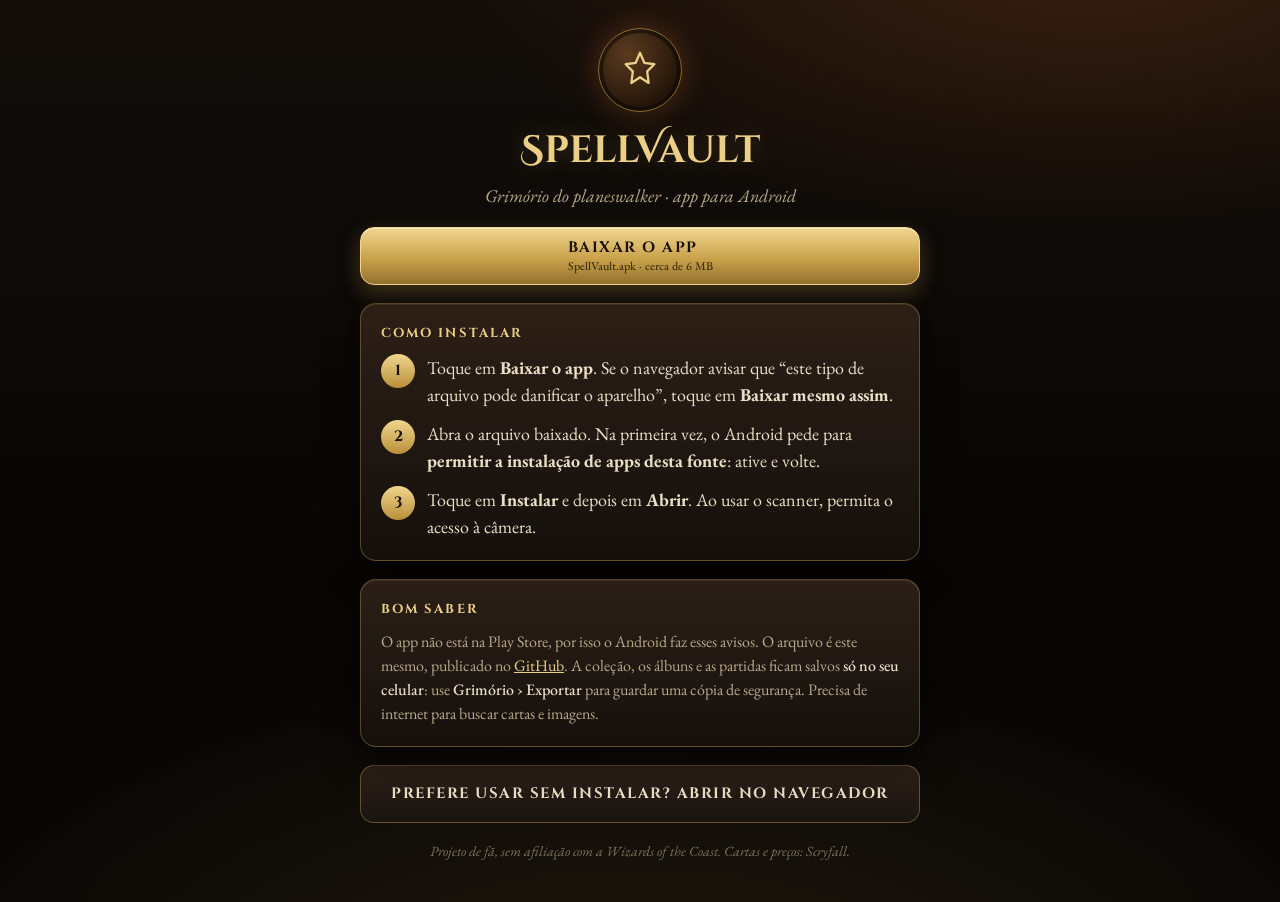
==== baixar.html @ 70891d75 "Página de download do app Android e ajustes para rodar dentro do APK - baixar.html: botão de downloa" ====
<!doctype html>
<html lang="pt-BR">
<head>
<meta charset="utf-8" />
<meta name="viewport" content="width=device-width, initial-scale=1, viewport-fit=cover" />
<title>Baixar o SpellVault</title>
<meta name="description" content="Baixe o SpellVault para Android: marcador de vida de Commander, scanner de cartas, coleção e álbuns." />
<meta name="theme-color" content="#0a0806" />
<link rel="icon" href="data:image/svg+xml,%3Csvg xmlns='http://www.w3.org/2000/svg' viewBox='0 0 32 32'%3E%3Crect width='32' height='32' rx='7' fill='%230a0806'/%3E%3Cpath d='M16 4l3 7 7 1-5 5 1 8-6-4-6 4 1-8-5-5 7-1z' fill='none' stroke='%23ebcf86' stroke-width='1.6'/%3E%3C/svg%3E" />
<link rel="preconnect" href="https://fonts.googleapis.com" />
<link rel="preconnect" href="https://fonts.gstatic.com" crossorigin />
<link href="https://fonts.googleapis.com/css2?family=Cinzel:wght@600;700&family=Cinzel+Decorative:wght@700&family=EB+Garamond:ital,wght@0,400;0,500;1,400&display=swap" rel="stylesheet" />
<style>
  :root { color-scheme: dark; --noite: #0a0806; --couro: #2a1f16; --ouro: #c9a24a; --ouro2: #ebcf86; --perg: #eadfc6; --tinta: #b8a888; --brasa: #e2722f; }
  * { box-sizing: border-box; margin: 0; padding: 0; }
  body { min-height: 100dvh; background: radial-gradient(70% 45% at 85% -5%, rgba(226, 114, 47, 0.18), transparent 70%), radial-gradient(90% 60% at 50% 115%, rgba(201, 162, 74, 0.14), transparent 70%), linear-gradient(180deg, #120d09, var(--noite) 45%, #070504); color: var(--perg); font: 400 18px/1.5 "EB Garamond", Georgia, serif; padding: calc(28px + env(safe-area-inset-top, 0px)) 18px calc(40px + env(safe-area-inset-bottom, 0px)); -webkit-font-smoothing: antialiased; }
  main { width: min(560px, 100%); margin: 0 auto; display: grid; gap: 18px; }
  .selo { width: 84px; height: 84px; border-radius: 50%; margin: 0 auto; display: grid; place-items: center; background: radial-gradient(circle at 35% 30%, #5a3b1f, #241509 70%); border: 1px solid #8a6a2c; box-shadow: inset 0 0 0 4px rgba(0, 0, 0, 0.45), 0 0 30px rgba(226, 114, 47, 0.3); }
  .selo svg { width: 46px; height: 46px; }
  h1 { font: 700 38px/1.1 "Cinzel Decorative", "Cinzel", Georgia, serif; text-align: center; color: var(--ouro2); text-shadow: 0 0 24px rgba(235, 207, 134, 0.25); }
  .sub { text-align: center; color: var(--tinta); font-style: italic; margin-top: -8px; }
  .tomo { position: relative; border-radius: 16px; padding: 20px; background: linear-gradient(180deg, rgba(48, 35, 25, 0.9), rgba(22, 17, 13, 0.94)); border: 1px solid rgba(201, 162, 74, 0.36); box-shadow: inset 0 1px 0 rgba(255, 230, 170, 0.08), 0 14px 34px rgba(0, 0, 0, 0.6); }
  .botao { display: flex; align-items: center; justify-content: center; gap: 10px; min-height: 58px; padding: 0 20px; border-radius: 14px; text-decoration: none; font: 700 15px "Cinzel", Georgia, serif; letter-spacing: 0.1em; text-transform: uppercase; color: #1b1206; background: linear-gradient(180deg, #f0d68f, #c9a24a 55%, #94722f); border: 1px solid #f0d68f; box-shadow: inset 0 1px 0 rgba(255, 255, 255, 0.45), 0 8px 22px rgba(201, 162, 74, 0.28); }
  .botao.sec { color: var(--perg); background: linear-gradient(180deg, #2c2219, #1a140f); border-color: rgba(201, 162, 74, 0.4); box-shadow: none; }
  .botao small { display: block; font: 500 12px "EB Garamond", serif; letter-spacing: 0; text-transform: none; opacity: 0.75; }
  h2 { font: 700 13px "Cinzel", Georgia, serif; letter-spacing: 0.16em; text-transform: uppercase; color: var(--ouro2); margin-bottom: 12px; }
  ol { list-style: none; counter-reset: p; display: grid; gap: 12px; }
  ol li { counter-increment: p; display: grid; grid-template-columns: 34px 1fr; gap: 12px; align-items: start; }
  ol li::before { content: counter(p); display: grid; place-items: center; width: 34px; height: 34px; border-radius: 50%; font: 700 15px "Cinzel", serif; color: #1b1206; background: linear-gradient(180deg, #f0d68f, #b88f3a); }
  .nota { font-size: 16px; color: var(--tinta); }
  .nota b { color: var(--perg); font-weight: 500; }
  a { color: var(--ouro2); }
  .fim { text-align: center; font-size: 14px; color: #7f735e; font-style: italic; }
</style>
</head>
<body>
<main>
  <div class="selo"><svg viewBox="0 0 32 32" aria-hidden="true"><path d="M16 4l3 7 7 1-5 5 1 8-6-4-6 4 1-8-5-5 7-1z" fill="none" stroke="#ebcf86" stroke-width="1.6" stroke-linejoin="round"/></svg></div>
  <h1>SpellVault</h1>
  <p class="sub">Grimório do planeswalker · app para Android</p>

  <a class="botao" id="baixar" href="https://github.com/datzerogames/spellvault/releases/latest/download/SpellVault.apk" download>
    <span>Baixar o app<small>SpellVault.apk · cerca de 6 MB</small></span>
  </a>

  <section class="tomo">
    <h2>Como instalar</h2>
    <ol>
      <li><span>Toque em <b>Baixar o app</b>. Se o navegador avisar que “este tipo de arquivo pode danificar o aparelho”, toque em <b>Baixar mesmo assim</b>.</span></li>
      <li><span>Abra o arquivo baixado. Na primeira vez, o Android pede para <b>permitir a instalação de apps desta fonte</b>: ative e volte.</span></li>
      <li><span>Toque em <b>Instalar</b> e depois em <b>Abrir</b>. Ao usar o scanner, permita o acesso à câmera.</span></li>
    </ol>
  </section>

  <section class="tomo">
    <h2>Bom saber</h2>
    <p class="nota">O app não está na Play Store, por isso o Android faz esses avisos. O arquivo é este mesmo, publicado no <a href="https://github.com/datzerogames/spellvault/releases">GitHub</a>. A coleção, os álbuns e as partidas ficam salvos <b>só no seu celular</b>: use <b>Grimório › Exportar</b> para guardar uma cópia de segurança. Precisa de internet para buscar cartas e imagens.</p>
  </section>

  <a class="botao sec" href="./">Prefere usar sem instalar? Abrir no navegador</a>
  <p class="fim">Projeto de fã, sem afiliação com a Wizards of the Coast. Cartas e preços: Scryfall.</p>
</main>
</body>
</html>
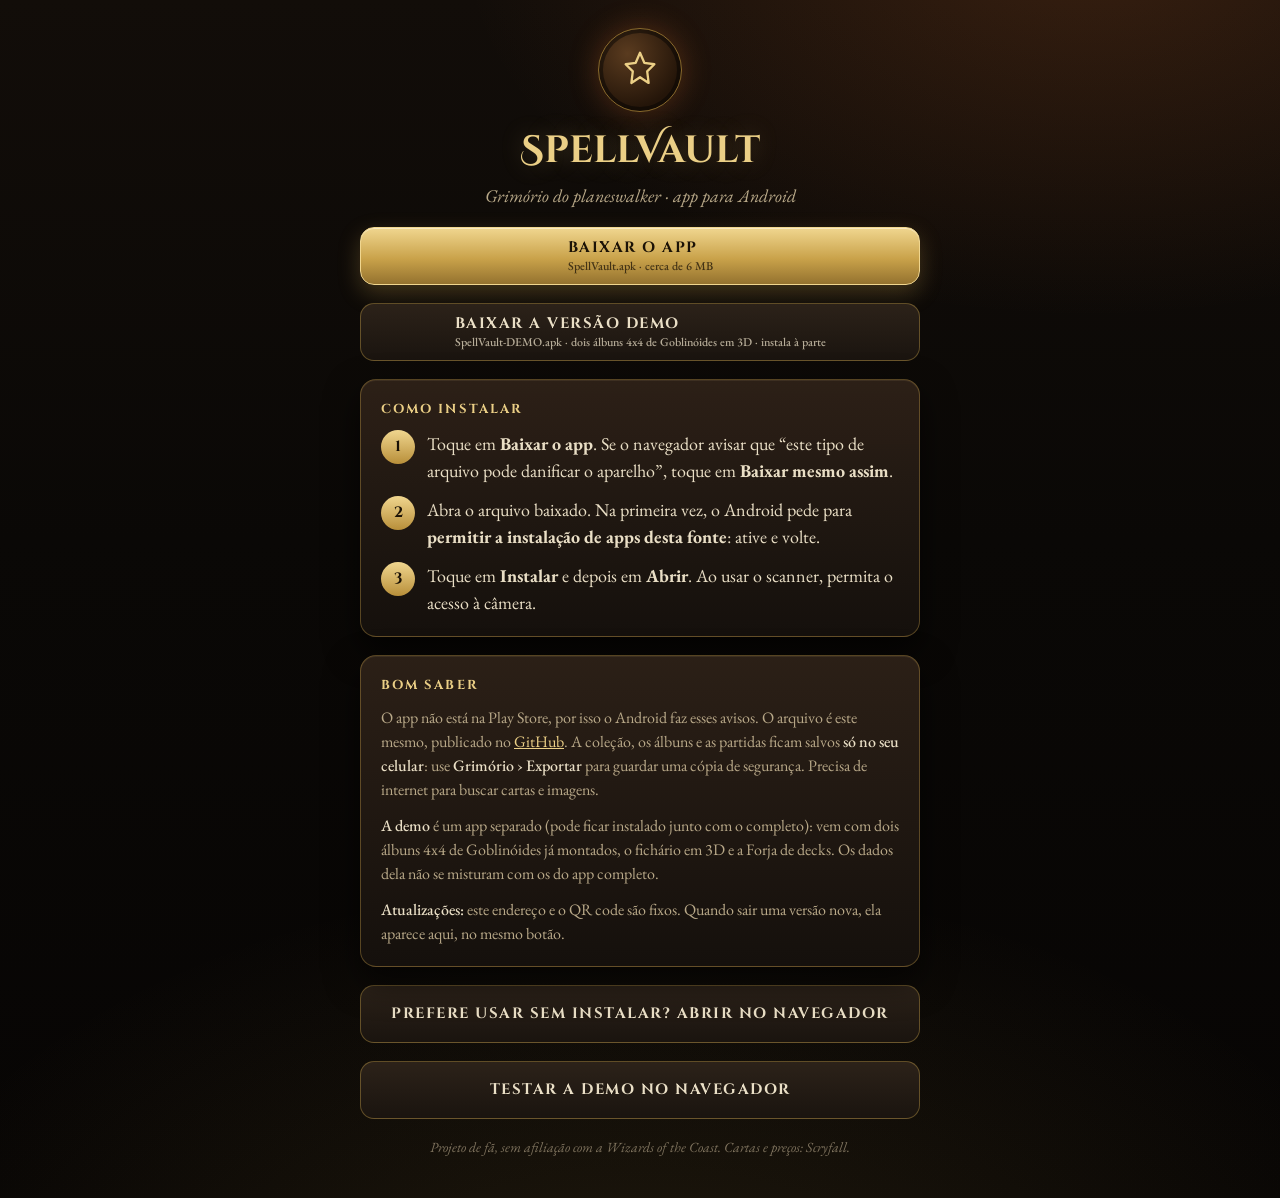
==== commit bbfea905: "Versão demo, álbum em 3D e Forja de decks - Demo (?demo=1 ou app SpellVault DEMO): dois álbuns 4x4 d" ====
--- a/baixar.html
+++ b/baixar.html
@@ -42,6 +42,9 @@
   <a class="botao" id="baixar" href="https://github.com/datzerogames/spellvault/releases/latest/download/SpellVault.apk" download>
     <span>Baixar o app<small>SpellVault.apk · cerca de 6 MB</small></span>
   </a>
+  <a class="botao sec" id="baixar-demo" href="https://github.com/datzerogames/spellvault/releases/latest/download/SpellVault-DEMO.apk" download>
+    <span>Baixar a versão DEMO<small>SpellVault-DEMO.apk · dois álbuns 4x4 de Goblinóides em 3D · instala à parte</small></span>
+  </a>
 
   <section class="tomo">
     <h2>Como instalar</h2>
@@ -55,9 +58,12 @@
   <section class="tomo">
     <h2>Bom saber</h2>
     <p class="nota">O app não está na Play Store, por isso o Android faz esses avisos. O arquivo é este mesmo, publicado no <a href="https://github.com/datzerogames/spellvault/releases">GitHub</a>. A coleção, os álbuns e as partidas ficam salvos <b>só no seu celular</b>: use <b>Grimório › Exportar</b> para guardar uma cópia de segurança. Precisa de internet para buscar cartas e imagens.</p>
+    <p class="nota" style="margin-top:12px"><b>A demo</b> é um app separado (pode ficar instalado junto com o completo): vem com dois álbuns 4x4 de Goblinóides já montados, o fichário em 3D e a Forja de decks. Os dados dela não se misturam com os do app completo.</p>
+    <p class="nota" style="margin-top:12px"><b>Atualizações:</b> este endereço e o QR code são fixos. Quando sair uma versão nova, ela aparece aqui, no mesmo botão.</p>
   </section>
 
   <a class="botao sec" href="./">Prefere usar sem instalar? Abrir no navegador</a>
+  <a class="botao sec" href="./?demo=1">Testar a demo no navegador</a>
   <p class="fim">Projeto de fã, sem afiliação com a Wizards of the Coast. Cartas e preços: Scryfall.</p>
 </main>
 </body>
